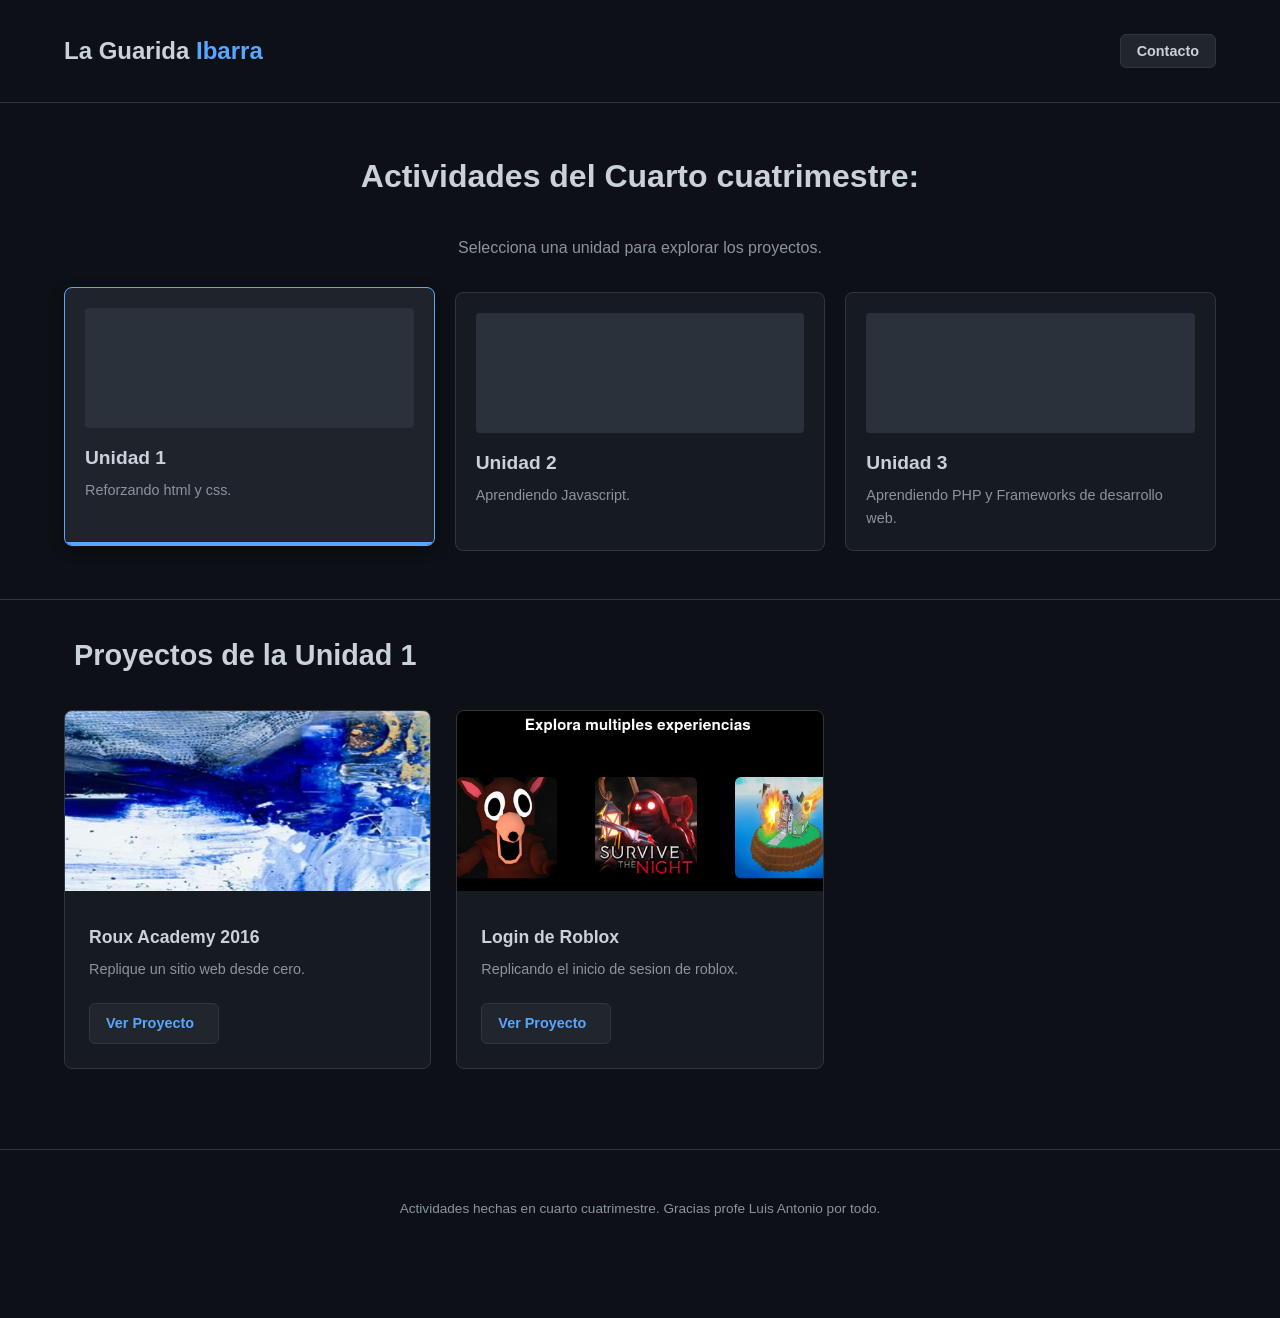
==== index.html @ 63bea6b6 "First Commit" ====
<!DOCTYPE html>
<html lang="es">
<head>
    <meta charset="UTF-8">
    <meta name="viewport" content="width=device-width, initial-scale=1.0">
    <title>El Pepe</title>
    
    <style>
        :root {
            --bg-body: #0d1117;          
            --bg-card: #161b22;         
            --bg-card-hover: #1f242c;   
            --border-color: #30363d;    
            --text-main: #c9d1d9;       
            --text-muted: #8b949e;      
            --accent-color: #58a6ff;     
            --btn-bg: #21262d;          
            --btn-hover: #30363d;        
            --shadow: 0 4px 12px rgba(0,0,0,0.5);
        }

        * {
            margin: 0;
            padding: 0;
            box-sizing: border-box;
            font-family: -apple-system, BlinkMacSystemFont, "Segoe UI", Roboto, Helvetica, Arial, sans-serif;
        }

        body {
            background-color: var(--bg-body);
            color: var(--text-main);
            line-height: 1.6;
            padding-bottom: 50px;
        }

     
        header {
            padding: 2rem 5%;
            border-bottom: 1px solid var(--border-color);
            display: flex;
            justify-content: space-between;
            align-items: center;
        }

        .brand h1 {
            font-size: 1.5rem;
            font-weight: 700;
            color: var(--text-main);
        }

        .brand span {
            color: var(--accent-color);
        }

      
        .units-selector {
            padding: 3rem 5%;
            text-align: center;
        }

        .section-title {
            margin-bottom: 2rem;
            font-size: 2rem;
            color: var(--text-main);
        }

        .units-grid {
            display: grid;
            grid-template-columns: repeat(auto-fit, minmax(280px, 1fr));
            gap: 20px;
            max-width: 1200px;
            margin: 0 auto;
        }

        .unit-card {
            background-color: var(--bg-card);
            border: 1px solid var(--border-color);
            border-radius: 8px;
            padding: 20px;
            cursor: pointer;
            transition: all 0.3s ease;
            text-align: left;
            position: relative;
            overflow: hidden;
        }

        .unit-card:hover, .unit-card.active {
            border-color: var(--accent-color);
            background-color: var(--bg-card-hover);
            transform: translateY(-5px);
            box-shadow: var(--shadow);
        }

        /* Indicador visual de selección */
        .unit-card.active::after {
            content: '';
            position: absolute;
            bottom: 0;
            left: 0;
            width: 100%;
            height: 3px;
            background-color: var(--accent-color);
        }

        .unit-img-placeholder {
            width: 100%;
            height: 120px;
            background-color: #2b313a; /* Gris placeholder */
            border-radius: 4px;
            margin-bottom: 15px;
            display: flex;
            align-items: center;
            justify-content: center;
            color: var(--text-muted);
        }

        .unit-card h3 {
            font-size: 1.2rem;
            margin-bottom: 5px;
        }

        .unit-card p {
            color: var(--text-muted);
            font-size: 0.9rem;
        }

    
        .projects-container {
            background-color: var(--bg-body); /* Mismo fondo para integración */
            padding: 2rem 5%;
            min-height: 400px;
            border-top: 1px solid var(--border-color);
        }

        /* Ocultar secciones por defecto */
        .unit-content {
            display: none;
            animation: fadeIn 0.5s ease;
            max-width: 1200px;
            margin: 0 auto;
        }

        /* Mostrar sección activa */
        .unit-content.active {
            display: block;
        }

        @keyframes fadeIn {
            from { opacity: 0; transform: translateY(10px); }
            to { opacity: 1; transform: translateY(0); }
        }

        .unit-header {
            margin-bottom: 2rem;
            display: flex;
            align-items: center;
            gap: 10px;
        }

        .unit-header h2 {
            font-size: 1.8rem;
        }

        /* GRID DE PROYECTOS */
        .projects-grid {
            display: grid;
            grid-template-columns: repeat(auto-fill, minmax(300px, 1fr));
            gap: 25px;
        }

        /* TARJETA DE PROYECTO INDIVIDUAL */
        .project-card {
            background-color: var(--bg-card);
            border: 1px solid var(--border-color);
            border-radius: 8px;
            overflow: hidden;
            transition: transform 0.2s ease;
        }

        .project-card:hover {
            transform: translateY(-3px);
            border-color: var(--text-muted);
        }

        .project-image {
            width: 100%;
            height: 180px;
            background-color: #21262d;
            object-fit: cover;
        }

        .project-info {
            padding: 1.5rem;
        }

        .project-info h4 {
            font-size: 1.1rem;
            margin-bottom: 0.5rem;
            color: var(--text-main);
        }

        .project-info p {
            font-size: 0.9rem;
            color: var(--text-muted);
            margin-bottom: 1.5rem;
            line-height: 1.4;
        }

        .btn-project {
            display: inline-flex;
            align-items: center;
            gap: 8px;
            padding: 8px 16px;
            background-color: var(--btn-bg);
            color: var(--accent-color);
            border: 1px solid var(--border-color);
            border-radius: 6px;
            text-decoration: none;
            font-size: 0.9rem;
            font-weight: 600;
            transition: background 0.2s;
        }

        .btn-project:hover {
            background-color: var(--btn-hover);
            text-decoration: none;
        }

      
        footer {
            text-align: center;
            padding: 3rem;
            color: var(--text-muted);
            font-size: 0.85rem;
            border-top: 1px solid var(--border-color);
            margin-top: 3rem;
        }

        /* Media Queries */
        @media (max-width: 768px) {
            .header { flex-direction: column; gap: 10px; }
            .units-grid { grid-template-columns: 1fr; }
        }
    </style>
</head>
<body>

    <!-- el esqueleto ( No la calaca) -->
    <header>
        <div class="brand">
            <h1>La Guarida<span> Ibarra</span></h1>
        </div>
        <div>
            <button class="btn-project" style="color: var(--text-main)">Contacto</button>
        </div>
    </header>

    <main>
        <section class="units-selector">
            <h2 class="section-title">Actividades del Cuarto cuatrimestre:</h2>
            <p style="color: var(--text-muted); margin-bottom: 2rem;">Selecciona una unidad para explorar los proyectos.</p>
            
            <div class="units-grid">
                <div class="unit-card active" onclick="showUnit('u1', this)">
                    <div class="unit-img-placeholder">
                        <i data-lucide="layout" size="40"></i>
                    </div>
                    <h3>Unidad 1</h3>
                    <p>Reforzando html y css.</p>
                </div>

                <div class="unit-card" onclick="showUnit('u2', this)">
                    <div class="unit-img-placeholder">
                        <i data-lucide="code-2" size="40"></i>
                    </div>
                    <h3>Unidad 2</h3>
                    <p>Aprendiendo Javascript.</p>
                </div>

                <div class="unit-card" onclick="showUnit('u3', this)">
                    <div class="unit-img-placeholder">
                        <i data-lucide="database" size="40"></i>
                    </div>
                    <h3>Unidad 3</h3>
                    <p>Aprendiendo PHP y Frameworks de desarrollo web.</p>
                </div>
            </div>
        </section>

        <div class="projects-container">
            
            <div id="u1" class="unit-content active">
                <div class="unit-header">
                    <i data-lucide="layout" color="#58a6ff"></i>
                    <h2>Proyectos de la Unidad 1</h2>
                </div>
                
                <div class="projects-grid">
         
                    <article class="project-card"> <!--Replicar Sitio-->
                  
                        <img src="./Figures/bannerRoux.png" alt="Preview Proyecto" class="project-image">
                        <div class="project-info">
                            <h4>Roux Academy 2016</h4>
                            <p>Replique un sitio web desde cero.</p>
                    
                            <a href="./unidad1/replicar_Sitio/home.html" class="btn-project">
                                Ver Proyecto <i data-lucide="external-link" size="16"></i>
                            </a>
                        </div>
                    </article>

                    <article class="project-card"> <!--Login de roblox-->
                        <img src="./Figures/bannerRoblox.png" alt="Preview Proyecto" class="project-image">

                        <div class="project-info">
                            <h4>Login de Roblox</h4>
                            <p>Replicando el inicio de sesion de roblox.</p>
                            <a href="./unidad1/robloxLogin/index.html" class="btn-project">
                                Ver Proyecto <i data-lucide="external-link" size="16"></i>
                            </a>
                        </div>
                    </article>
                    
    
                </div>
            </div>

            <div id="u2" class="unit-content">
                <div class="unit-header">
                    <i data-lucide="code-2" color="#58a6ff"></i>
                    <h2>Proyectos de la Unidad 2</h2>
                </div>

                <div class="projects-grid">
               
                    <article class="project-card"> <!--Memorama de left 4 dead 2-->
                        <img src="./Figures/portadaLeft.png" alt="Preview Proyecto" class="project-image">
                        <div class="project-info">
                            <h4>Memorama estilo Left 4 Dead 2</h4>
                            <p>Aqui vi por primera vez el javascript.</p>
                            <a href="./unidad2/memorama/index.html" class="btn-project">
                                Ver Proyecto <i data-lucide="external-link" size="16"></i>
                            </a>
                        </div>
                    </article>
                    
               
                     <article class="project-card"> <!--Calculadora IMC-->
                        <img src="./Figures/portadaIMC.png" alt="Preview Proyecto" class="project-image">
                        <div class="project-info">
                            <h4>Calculadora IMC</h4>
                            <p>Cuidese plis.</p>
                            <a href="./unidad2/calculadora_IMC/index.html" class="btn-project">
                                Ver Proyecto <i data-lucide="external-link" size="16"></i>
                            </a>
                        </div>
                    </article>


                     <article class="project-card"> <!--WikiTerraria-->
                        <img src="./Figures/portadaTerraria.png" alt="Preview Proyecto" class="project-image">
                        <div class="project-info">
                            <h4>La WIki de Terraria</h4>
                            <p>Actividad que fue realizada para exentar la unidad 2 :3.</p>
                            <a href="./unidad2/wiki_Terraria/index.html" class="btn-project">
                                Ver Proyecto <i data-lucide="external-link" size="16"></i>
                            </a>
                        </div>
                    </article>



                     <article class="project-card"> <!--Minijuego de las 2 pelotas-->
                        <img src="./Figures/portada2Pelotitas.png" alt="Preview Proyecto" class="project-image">
                        <div class="project-info">
                            <h4>Minijuego de las 2 pelotitas</h4>
                            <p>Lucha con algun amigo en este juego.</p>
                            <a href="./unidad2/pelotitas(2Jugadores)/index.html" class="btn-project">
                                Ver Proyecto <i data-lucide="external-link" size="16"></i>
                            </a>
                        </div>
                    </article>



                    


                </div>
            </div>

            <div id="u3" class="unit-content">
                <div class="unit-header">
                    <i data-lucide="database" color="#58a6ff"></i>
                    <h2>Proyectos de la Unidad 3</h2>
                </div>

                <div class="projects-grid">
           
                     <article class="project-card"> <!--Cafeteria web-->
                        <img src="./Figures/portadaCafeteria.png" alt="Preview Proyecto" class="project-image">
                        <div class="project-info">
                            <h4>Cafeteria web</h4>
                            <p>Mi postre favorito es el pay de queso :3.</p>
                            <a href="./unidad3/cafeteriaBasica/index.html" class="btn-project">
                                Ver Proyecto <i data-lucide="external-link" size="16"></i>
                            </a>
                        </div>
                    </article> 



                    <article class="project-card"> <!--ToDoList-->
                        <img src="./Figures/portadaToDo.png" alt="Preview Proyecto" class="project-image">
                        <div class="project-info">
                            <h4>ToDoList</h4>
                            <p>Organiza tus tareas utilizando esta pagina web.</p>
                            <a href="./unidad3/toDoList/todo_list.html" class="btn-project">
                                Ver Proyecto <i data-lucide="external-link" size="16"></i>
                            </a>
                        </div>
                    </article> 


                </div>
            </div>

        </div>
    </main>

    <footer>
        <p>Actividades hechas en cuarto cuatrimestre. Gracias profe Luis Antonio por todo.</p>
    </footer>

  
    <script>
  
        lucide.createIcons();

        function showUnit(unitId, element) {
           
            const contents = document.querySelectorAll('.unit-content');
            contents.forEach(content => {
                content.classList.remove('active');
            });

     
            const cards = document.querySelectorAll('.unit-card');
            cards.forEach(card => {
                card.classList.remove('active');
            });

            //  Mostrar el contenido seleccionado
            document.getElementById(unitId).classList.add('active');

            // Activar visualmente la tarjeta clickeada
            if(element) {
                element.classList.add('active');
            }
        }
    </script>

</body>
</html>
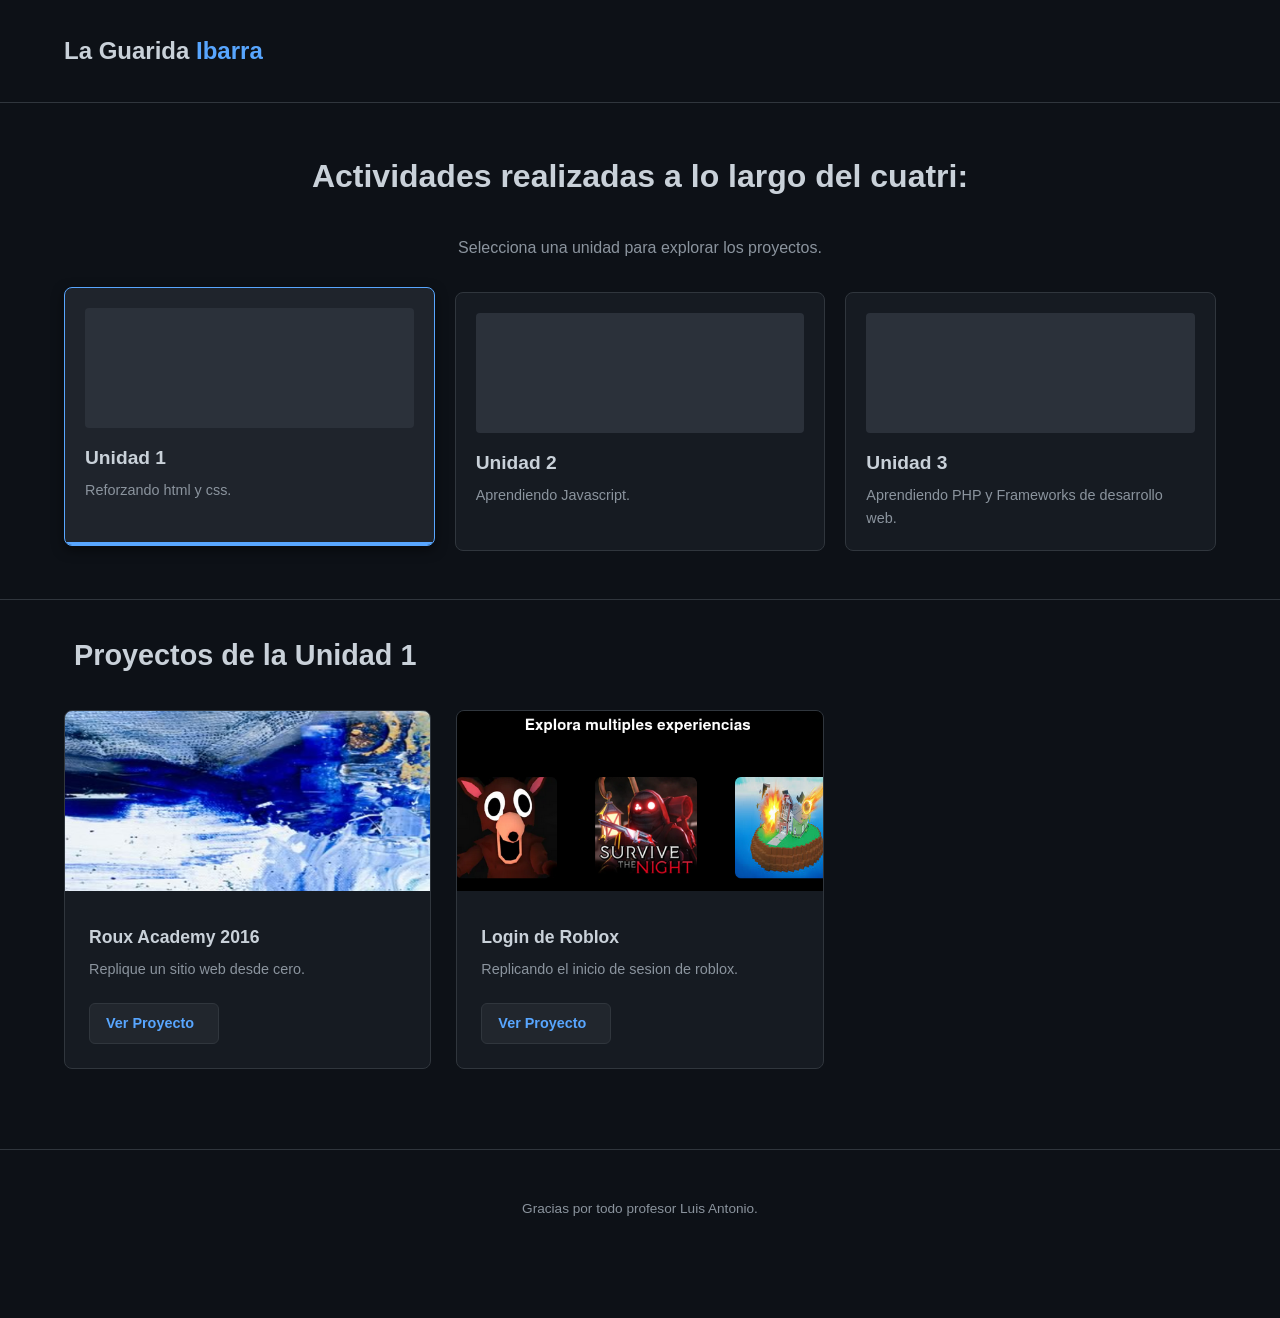
==== commit 4fb32647: "modificando parrafos" ====
--- a/index.html
+++ b/index.html
@@ -250,14 +250,11 @@
         <div class="brand">
             <h1>La Guarida<span> Ibarra</span></h1>
         </div>
-        <div>
-            <button class="btn-project" style="color: var(--text-main)">Contacto</button>
-        </div>
     </header>
 
     <main>
         <section class="units-selector">
-            <h2 class="section-title">Actividades del Cuarto cuatrimestre:</h2>
+            <h2 class="section-title">Actividades realizadas a lo largo del cuatri:</h2>
             <p style="color: var(--text-muted); margin-bottom: 2rem;">Selecciona una unidad para explorar los proyectos.</p>
             
             <div class="units-grid">
@@ -430,7 +427,7 @@
     </main>
 
     <footer>
-        <p>Actividades hechas en cuarto cuatrimestre. Gracias profe Luis Antonio por todo.</p>
+        <p>Gracias por todo profesor Luis Antonio.</p>
     </footer>
 
   
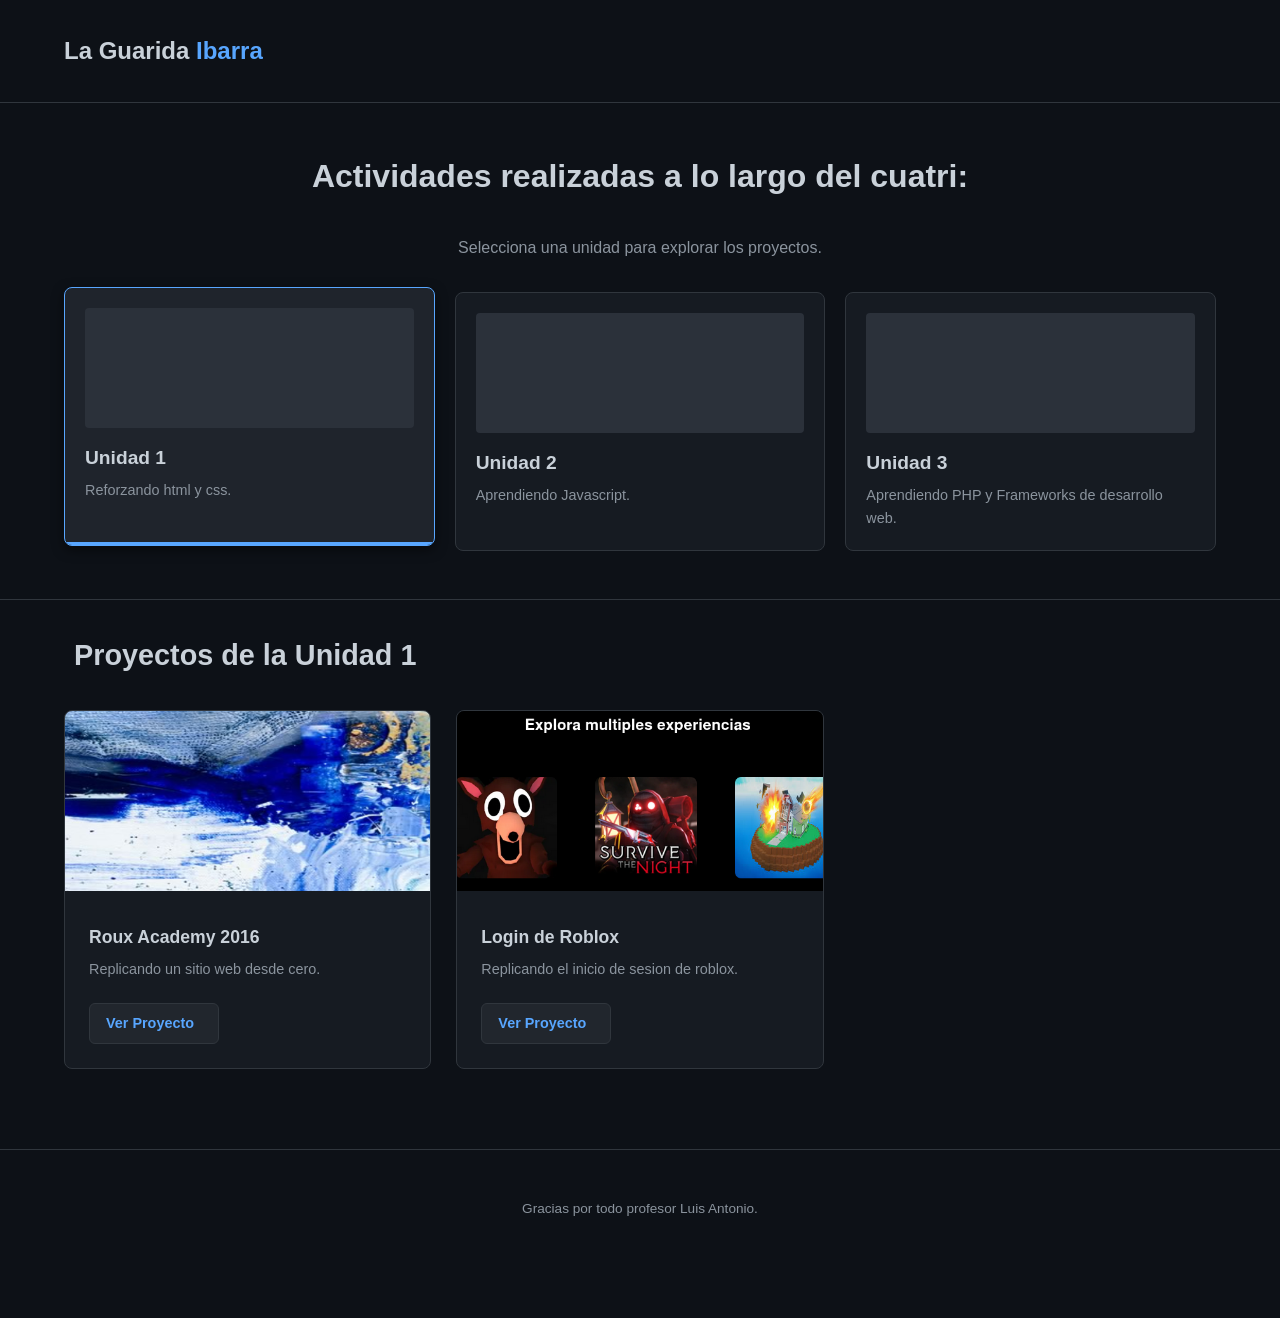
==== commit c305c7f3: "Cambiando parrafos" ====
--- a/index.html
+++ b/index.html
@@ -299,7 +299,7 @@
                         <img src="./Figures/bannerRoux.png" alt="Preview Proyecto" class="project-image">
                         <div class="project-info">
                             <h4>Roux Academy 2016</h4>
-                            <p>Replique un sitio web desde cero.</p>
+                            <p>Replicando un sitio web desde cero.</p>
                     
                             <a href="./unidad1/replicar_Sitio/home.html" class="btn-project">
                                 Ver Proyecto <i data-lucide="external-link" size="16"></i>
@@ -347,7 +347,7 @@
                         <img src="./Figures/portadaIMC.png" alt="Preview Proyecto" class="project-image">
                         <div class="project-info">
                             <h4>Calculadora IMC</h4>
-                            <p>Cuidese plis.</p>
+                            <p>Cuidense plis.</p>
                             <a href="./unidad2/calculadora_IMC/index.html" class="btn-project">
                                 Ver Proyecto <i data-lucide="external-link" size="16"></i>
                             </a>
